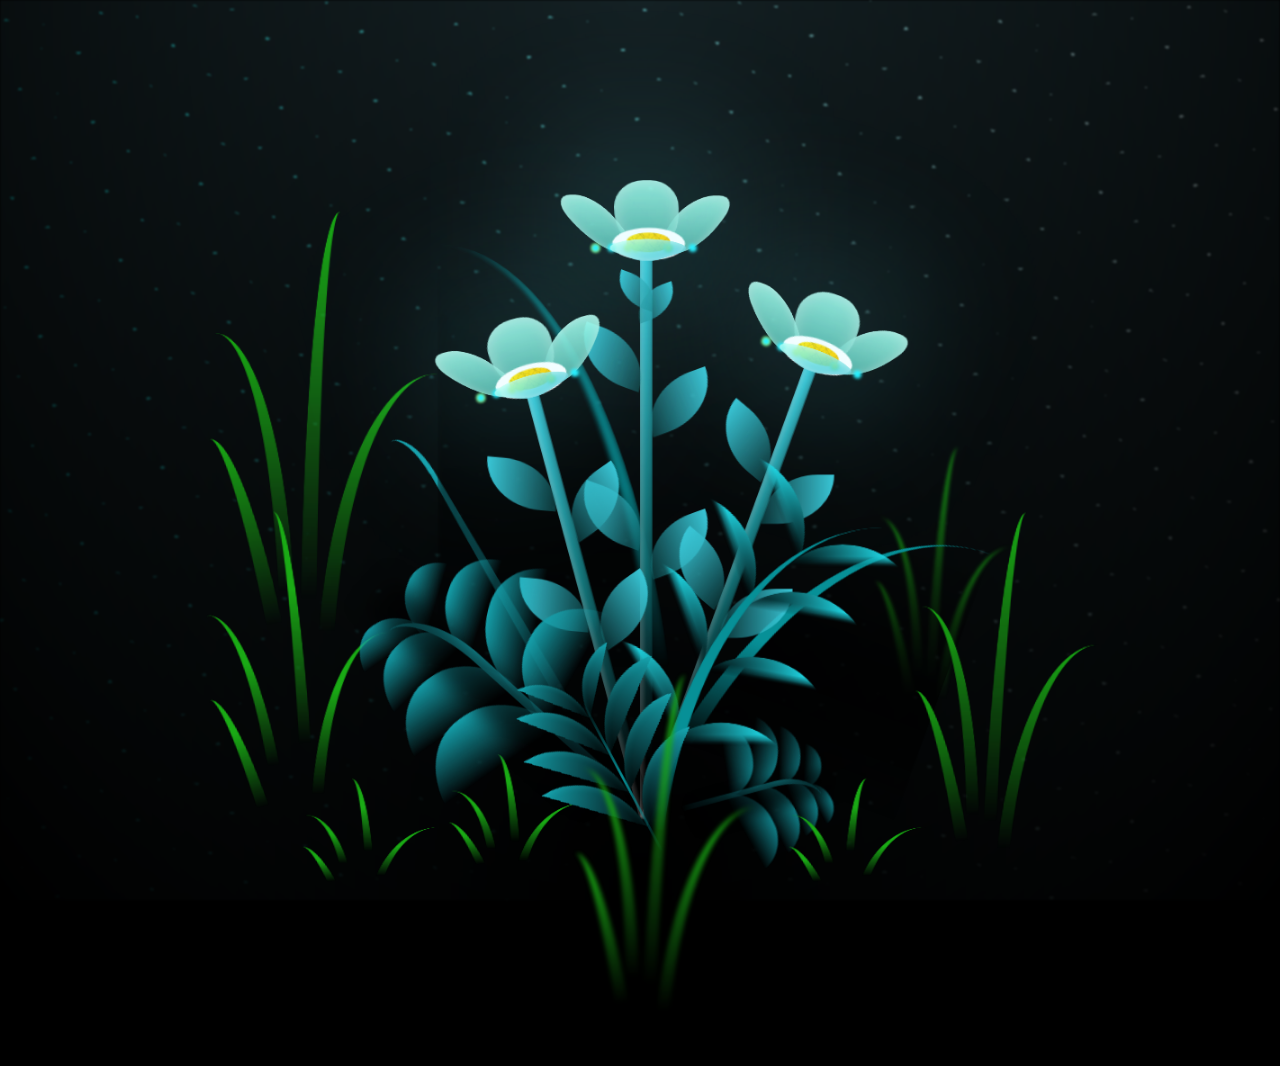
==== index.html @ dd403b55 "Flower" ====
<!DOCTYPE html>
<html lang="en" >
<head>
  <meta charset="UTF-8">
  <title>CodePen - CSS Blossoming Flowers at Magical Night </title>
  <link rel="stylesheet" href="./style.css">

</head>
<body>
<!-- partial:index.partial.html -->
<!--  
 
  CSS Blossoming Flowers at Magical Night.
  I've taken some inspiration by Yup Nguyen's Artwork: https://dribbble.com/shots/11096994-Virtual-Garden.
  Made with Pure CSS & ♥
-->

<body class="not-loaded">
  <div class="night"></div>
  <div class="flowers">
    <div class="flower flower--1">
      <div class="flower__leafs flower__leafs--1">
        <div class="flower__leaf flower__leaf--1"></div>
        <div class="flower__leaf flower__leaf--2"></div>
        <div class="flower__leaf flower__leaf--3"></div>
        <div class="flower__leaf flower__leaf--4"></div>
        <div class="flower__white-circle"></div>

        <div class="flower__light flower__light--1"></div>
        <div class="flower__light flower__light--2"></div>
        <div class="flower__light flower__light--3"></div>
        <div class="flower__light flower__light--4"></div>
        <div class="flower__light flower__light--5"></div>
        <div class="flower__light flower__light--6"></div>
        <div class="flower__light flower__light--7"></div>
        <div class="flower__light flower__light--8"></div>

      </div>
      <div class="flower__line">
        <div class="flower__line__leaf flower__line__leaf--1"></div>
        <div class="flower__line__leaf flower__line__leaf--2"></div>
        <div class="flower__line__leaf flower__line__leaf--3"></div>
        <div class="flower__line__leaf flower__line__leaf--4"></div>
        <div class="flower__line__leaf flower__line__leaf--5"></div>
        <div class="flower__line__leaf flower__line__leaf--6"></div>
      </div>
    </div>

    <div class="flower flower--2">
      <div class="flower__leafs flower__leafs--2">
        <div class="flower__leaf flower__leaf--1"></div>
        <div class="flower__leaf flower__leaf--2"></div>
        <div class="flower__leaf flower__leaf--3"></div>
        <div class="flower__leaf flower__leaf--4"></div>
        <div class="flower__white-circle"></div>

        <div class="flower__light flower__light--1"></div>
        <div class="flower__light flower__light--2"></div>
        <div class="flower__light flower__light--3"></div>
        <div class="flower__light flower__light--4"></div>
        <div class="flower__light flower__light--5"></div>
        <div class="flower__light flower__light--6"></div>
        <div class="flower__light flower__light--7"></div>
        <div class="flower__light flower__light--8"></div>

      </div>
      <div class="flower__line">
        <div class="flower__line__leaf flower__line__leaf--1"></div>
        <div class="flower__line__leaf flower__line__leaf--2"></div>
        <div class="flower__line__leaf flower__line__leaf--3"></div>
        <div class="flower__line__leaf flower__line__leaf--4"></div>
      </div>
    </div>

    <div class="flower flower--3">
      <div class="flower__leafs flower__leafs--3">
        <div class="flower__leaf flower__leaf--1"></div>
        <div class="flower__leaf flower__leaf--2"></div>
        <div class="flower__leaf flower__leaf--3"></div>
        <div class="flower__leaf flower__leaf--4"></div>
        <div class="flower__white-circle"></div>

        <div class="flower__light flower__light--1"></div>
        <div class="flower__light flower__light--2"></div>
        <div class="flower__light flower__light--3"></div>
        <div class="flower__light flower__light--4"></div>
        <div class="flower__light flower__light--5"></div>
        <div class="flower__light flower__light--6"></div>
        <div class="flower__light flower__light--7"></div>
        <div class="flower__light flower__light--8"></div>

      </div>
      <div class="flower__line">
        <div class="flower__line__leaf flower__line__leaf--1"></div>
        <div class="flower__line__leaf flower__line__leaf--2"></div>
        <div class="flower__line__leaf flower__line__leaf--3"></div>
        <div class="flower__line__leaf flower__line__leaf--4"></div>
      </div>
    </div>

    <div class="grow-ans" style="--d:1.2s">
      <div class="flower__g-long">
        <div class="flower__g-long__top"></div>
        <div class="flower__g-long__bottom"></div>
      </div>
    </div>

    <div class="growing-grass">
      <div class="flower__grass flower__grass--1">
        <div class="flower__grass--top"></div>
        <div class="flower__grass--bottom"></div>
        <div class="flower__grass__leaf flower__grass__leaf--1"></div>
        <div class="flower__grass__leaf flower__grass__leaf--2"></div>
        <div class="flower__grass__leaf flower__grass__leaf--3"></div>
        <div class="flower__grass__leaf flower__grass__leaf--4"></div>
        <div class="flower__grass__leaf flower__grass__leaf--5"></div>
        <div class="flower__grass__leaf flower__grass__leaf--6"></div>
        <div class="flower__grass__leaf flower__grass__leaf--7"></div>
        <div class="flower__grass__leaf flower__grass__leaf--8"></div>
        <div class="flower__grass__overlay"></div>
      </div>
    </div>

    <div class="growing-grass">
      <div class="flower__grass flower__grass--2">
        <div class="flower__grass--top"></div>
        <div class="flower__grass--bottom"></div>
        <div class="flower__grass__leaf flower__grass__leaf--1"></div>
        <div class="flower__grass__leaf flower__grass__leaf--2"></div>
        <div class="flower__grass__leaf flower__grass__leaf--3"></div>
        <div class="flower__grass__leaf flower__grass__leaf--4"></div>
        <div class="flower__grass__leaf flower__grass__leaf--5"></div>
        <div class="flower__grass__leaf flower__grass__leaf--6"></div>
        <div class="flower__grass__leaf flower__grass__leaf--7"></div>
        <div class="flower__grass__leaf flower__grass__leaf--8"></div>
        <div class="flower__grass__overlay"></div>
      </div>
    </div>

    <div class="grow-ans" style="--d:2.4s">
      <div class="flower__g-right flower__g-right--1">
        <div class="leaf"></div>
      </div>
    </div>

    <div class="grow-ans" style="--d:2.8s">
      <div class="flower__g-right flower__g-right--2">
        <div class="leaf"></div>
      </div>
    </div>

    <div class="grow-ans" style="--d:2.8s">
      <div class="flower__g-front">
        <div class="flower__g-front__leaf-wrapper flower__g-front__leaf-wrapper--1">
          <div class="flower__g-front__leaf"></div>
        </div>
        <div class="flower__g-front__leaf-wrapper flower__g-front__leaf-wrapper--2">
          <div class="flower__g-front__leaf"></div>
        </div>
        <div class="flower__g-front__leaf-wrapper flower__g-front__leaf-wrapper--3">
          <div class="flower__g-front__leaf"></div>
        </div>
        <div class="flower__g-front__leaf-wrapper flower__g-front__leaf-wrapper--4">
          <div class="flower__g-front__leaf"></div>
        </div>
        <div class="flower__g-front__leaf-wrapper flower__g-front__leaf-wrapper--5">
          <div class="flower__g-front__leaf"></div>
        </div>
        <div class="flower__g-front__leaf-wrapper flower__g-front__leaf-wrapper--6">
          <div class="flower__g-front__leaf"></div>
        </div>
        <div class="flower__g-front__leaf-wrapper flower__g-front__leaf-wrapper--7">
          <div class="flower__g-front__leaf"></div>
        </div>
        <div class="flower__g-front__leaf-wrapper flower__g-front__leaf-wrapper--8">
          <div class="flower__g-front__leaf"></div>
        </div>
        <div class="flower__g-front__line"></div>
      </div>
    </div>

    <div class="grow-ans" style="--d:3.2s">
      <div class="flower__g-fr">
        <div class="leaf"></div>
        <div class="flower__g-fr__leaf flower__g-fr__leaf--1"></div>
        <div class="flower__g-fr__leaf flower__g-fr__leaf--2"></div>
        <div class="flower__g-fr__leaf flower__g-fr__leaf--3"></div>
        <div class="flower__g-fr__leaf flower__g-fr__leaf--4"></div>
        <div class="flower__g-fr__leaf flower__g-fr__leaf--5"></div>
        <div class="flower__g-fr__leaf flower__g-fr__leaf--6"></div>
        <div class="flower__g-fr__leaf flower__g-fr__leaf--7"></div>
        <div class="flower__g-fr__leaf flower__g-fr__leaf--8"></div>
      </div>
    </div>

    <div class="long-g long-g--0">
      <div class="grow-ans" style="--d:3s">
        <div class="leaf leaf--0"></div>
      </div>
      <div class="grow-ans" style="--d:2.2s">
        <div class="leaf leaf--1"></div>
      </div>
      <div class="grow-ans" style="--d:3.4s">
        <div class="leaf leaf--2"></div>
      </div>
      <div class="grow-ans" style="--d:3.6s">
        <div class="leaf leaf--3"></div>
      </div>
    </div>

    <div class="long-g long-g--1">
      <div class="grow-ans" style="--d:3.6s">
        <div class="leaf leaf--0"></div>
      </div>
      <div class="grow-ans" style="--d:3.8s">
        <div class="leaf leaf--1"></div>
      </div>
      <div class="grow-ans" style="--d:4s">
        <div class="leaf leaf--2"></div>
      </div>
      <div class="grow-ans" style="--d:4.2s">
        <div class="leaf leaf--3"></div>
      </div>
    </div>

    <div class="long-g long-g--2">
      <div class="grow-ans" style="--d:4s">
        <div class="leaf leaf--0"></div>
      </div>
      <div class="grow-ans" style="--d:4.2s">
        <div class="leaf leaf--1"></div>
      </div>
      <div class="grow-ans" style="--d:4.4s">
        <div class="leaf leaf--2"></div>
      </div>
      <div class="grow-ans" style="--d:4.6s">
        <div class="leaf leaf--3"></div>
      </div>
    </div>

    <div class="long-g long-g--3">
      <div class="grow-ans" style="--d:4s">
        <div class="leaf leaf--0"></div>
      </div>
      <div class="grow-ans" style="--d:4.2s">
        <div class="leaf leaf--1"></div>
      </div>
      <div class="grow-ans" style="--d:3s">
        <div class="leaf leaf--2"></div>
      </div>
      <div class="grow-ans" style="--d:3.6s">
        <div class="leaf leaf--3"></div>
      </div>
    </div>

    <div class="long-g long-g--4">
      <div class="grow-ans" style="--d:4s">
        <div class="leaf leaf--0"></div>
      </div>
      <div class="grow-ans" style="--d:4.2s">
        <div class="leaf leaf--1"></div>
      </div>
      <div class="grow-ans" style="--d:3s">
        <div class="leaf leaf--2"></div>
      </div>
      <div class="grow-ans" style="--d:3.6s">
        <div class="leaf leaf--3"></div>
      </div>
    </div>

    <div class="long-g long-g--5">
      <div class="grow-ans" style="--d:4s">
        <div class="leaf leaf--0"></div>
      </div>
      <div class="grow-ans" style="--d:4.2s">
        <div class="leaf leaf--1"></div>
      </div>
      <div class="grow-ans" style="--d:3s">
        <div class="leaf leaf--2"></div>
      </div>
      <div class="grow-ans" style="--d:3.6s">
        <div class="leaf leaf--3"></div>
      </div>
    </div>

    <div class="long-g long-g--6">
      <div class="grow-ans" style="--d:4.2s">
        <div class="leaf leaf--0"></div>
      </div>
      <div class="grow-ans" style="--d:4.4s">
        <div class="leaf leaf--1"></div>
      </div>
      <div class="grow-ans" style="--d:4.6s">
        <div class="leaf leaf--2"></div>
      </div>
      <div class="grow-ans" style="--d:4.8s">
        <div class="leaf leaf--3"></div>
      </div>
    </div>

    <div class="long-g long-g--7">
      <div class="grow-ans" style="--d:3s">
        <div class="leaf leaf--0"></div>
      </div>
      <div class="grow-ans" style="--d:3.2s">
        <div class="leaf leaf--1"></div>
      </div>
      <div class="grow-ans" style="--d:3.5s">
        <div class="leaf leaf--2"></div>
      </div>
      <div class="grow-ans" style="--d:3.6s">
        <div class="leaf leaf--3"></div>
      </div>
    </div>
  </div>
</body>
<!-- partial -->
  <script  src="./script.js"></script>

</body>
</html>
---- style.css ----
*,
*::after,
*::before {
  padding: 0;
  margin: 0;
  box-sizing: border-box;
}

:root {
  --dark-color: #000;
}

body {
  display: flex;
  align-items: flex-end;
  justify-content: center;
  min-height: 100vh;
  background-color: var(--dark-color);
  overflow: hidden;
  perspective: 1000px;
}

.night {
  position: fixed;
  left: 50%;
  top: 0;
  transform: translateX(-50%);
  width: 100%;
  height: 100%;
  filter: blur(0.1vmin);
  background-image: radial-gradient(ellipse at top, transparent 0%, var(--dark-color)), radial-gradient(ellipse at bottom, var(--dark-color), rgba(145, 233, 255, 0.2)), repeating-linear-gradient(220deg, black 0px, black 19px, transparent 19px, transparent 22px), repeating-linear-gradient(189deg, black 0px, black 19px, transparent 19px, transparent 22px), repeating-linear-gradient(148deg, black 0px, black 19px, transparent 19px, transparent 22px), linear-gradient(90deg, #00fffa, #f0f0f0);
}

.flowers {
  position: relative;
  transform: scale(0.9);
}

.flower {
  position: absolute;
  bottom: 10vmin;
  transform-origin: bottom center;
  z-index: 10;
  --fl-speed: 0.8s;
}
.flower--1 {
  animation: moving-flower-1 4s linear infinite;
}
.flower--1 .flower__line {
  height: 70vmin;
  animation-delay: 0.3s;
}
.flower--1 .flower__line__leaf--1 {
  animation: blooming-leaf-right var(--fl-speed) 1.6s backwards;
}
.flower--1 .flower__line__leaf--2 {
  animation: blooming-leaf-right var(--fl-speed) 1.4s backwards;
}
.flower--1 .flower__line__leaf--3 {
  animation: blooming-leaf-left var(--fl-speed) 1.2s backwards;
}
.flower--1 .flower__line__leaf--4 {
  animation: blooming-leaf-left var(--fl-speed) 1s backwards;
}
.flower--1 .flower__line__leaf--5 {
  animation: blooming-leaf-right var(--fl-speed) 1.8s backwards;
}
.flower--1 .flower__line__leaf--6 {
  animation: blooming-leaf-left var(--fl-speed) 2s backwards;
}
.flower--2 {
  left: 50%;
  transform: rotate(20deg);
  animation: moving-flower-2 4s linear infinite;
}
.flower--2 .flower__line {
  height: 60vmin;
  animation-delay: 0.6s;
}
.flower--2 .flower__line__leaf--1 {
  animation: blooming-leaf-right var(--fl-speed) 1.9s backwards;
}
.flower--2 .flower__line__leaf--2 {
  animation: blooming-leaf-right var(--fl-speed) 1.7s backwards;
}
.flower--2 .flower__line__leaf--3 {
  animation: blooming-leaf-left var(--fl-speed) 1.5s backwards;
}
.flower--2 .flower__line__leaf--4 {
  animation: blooming-leaf-left var(--fl-speed) 1.3s backwards;
}
.flower--3 {
  left: 50%;
  transform: rotate(-15deg);
  animation: moving-flower-3 4s linear infinite;
}
.flower--3 .flower__line {
  animation-delay: 0.9s;
}
.flower--3 .flower__line__leaf--1 {
  animation: blooming-leaf-right var(--fl-speed) 2.5s backwards;
}
.flower--3 .flower__line__leaf--2 {
  animation: blooming-leaf-right var(--fl-speed) 2.3s backwards;
}
.flower--3 .flower__line__leaf--3 {
  animation: blooming-leaf-left var(--fl-speed) 2.1s backwards;
}
.flower--3 .flower__line__leaf--4 {
  animation: blooming-leaf-left var(--fl-speed) 1.9s backwards;
}
.flower__leafs {
  position: relative;
  animation: blooming-flower 2s backwards;
}
.flower__leafs--1 {
  animation-delay: 1.1s;
}
.flower__leafs--2 {
  animation-delay: 1.4s;
}
.flower__leafs--3 {
  animation-delay: 1.7s;
}
.flower__leafs::after {
  content: "";
  position: absolute;
  left: 0;
  top: 0;
  transform: translate(-50%, -100%);
  width: 8vmin;
  height: 8vmin;
  background-color: #6bf0ff;
  filter: blur(10vmin);
}
.flower__leaf {
  position: absolute;
  bottom: 0;
  left: 50%;
  width: 8vmin;
  height: 11vmin;
  border-radius: 51% 49% 47% 53%/44% 45% 55% 69%;
  background-color: #a7ffee;
  background-image: linear-gradient(to top, #54b8aa, #a7ffee);
  transform-origin: bottom center;
  opacity: 0.9;
  box-shadow: inset 0 0 2vmin rgba(255, 255, 255, 0.5);
}
.flower__leaf--1 {
  transform: translate(-10%, 1%) rotateY(40deg) rotateX(-50deg);
}
.flower__leaf--2 {
  transform: translate(-50%, -4%) rotateX(40deg);
}
.flower__leaf--3 {
  transform: translate(-90%, 0%) rotateY(45deg) rotateX(50deg);
}
.flower__leaf--4 {
  width: 8vmin;
  height: 8vmin;
  transform-origin: bottom left;
  border-radius: 4vmin 10vmin 4vmin 4vmin;
  transform: translate(0%, 18%) rotateX(70deg) rotate(-43deg);
  background-image: linear-gradient(to top, #39c6d6, #a7ffee);
  z-index: 1;
  opacity: 0.8;
}
.flower__white-circle {
  position: absolute;
  left: -3.5vmin;
  top: -3vmin;
  width: 9vmin;
  height: 4vmin;
  border-radius: 50%;
  background-color: #fff;
}
.flower__white-circle::after {
  content: "";
  position: absolute;
  left: 50%;
  top: 45%;
  transform: translate(-50%, -50%);
  width: 60%;
  height: 60%;
  border-radius: inherit;
  background-image: repeating-linear-gradient(135deg, rgba(0, 0, 0, 0.03) 0px, rgba(0, 0, 0, 0.03) 1px, transparent 1px, transparent 12px), repeating-linear-gradient(45deg, rgba(0, 0, 0, 0.03) 0px, rgba(0, 0, 0, 0.03) 1px, transparent 1px, transparent 12px), repeating-linear-gradient(67.5deg, rgba(0, 0, 0, 0.03) 0px, rgba(0, 0, 0, 0.03) 1px, transparent 1px, transparent 12px), repeating-linear-gradient(135deg, rgba(0, 0, 0, 0.03) 0px, rgba(0, 0, 0, 0.03) 1px, transparent 1px, transparent 12px), repeating-linear-gradient(45deg, rgba(0, 0, 0, 0.03) 0px, rgba(0, 0, 0, 0.03) 1px, transparent 1px, transparent 12px), repeating-linear-gradient(112.5deg, rgba(0, 0, 0, 0.03) 0px, rgba(0, 0, 0, 0.03) 1px, transparent 1px, transparent 12px), repeating-linear-gradient(112.5deg, rgba(0, 0, 0, 0.03) 0px, rgba(0, 0, 0, 0.03) 1px, transparent 1px, transparent 12px), repeating-linear-gradient(45deg, rgba(0, 0, 0, 0.03) 0px, rgba(0, 0, 0, 0.03) 1px, transparent 1px, transparent 12px), repeating-linear-gradient(22.5deg, rgba(0, 0, 0, 0.03) 0px, rgba(0, 0, 0, 0.03) 1px, transparent 1px, transparent 12px), repeating-linear-gradient(45deg, rgba(0, 0, 0, 0.03) 0px, rgba(0, 0, 0, 0.03) 1px, transparent 1px, transparent 12px), repeating-linear-gradient(22.5deg, rgba(0, 0, 0, 0.03) 0px, rgba(0, 0, 0, 0.03) 1px, transparent 1px, transparent 12px), repeating-linear-gradient(135deg, rgba(0, 0, 0, 0.03) 0px, rgba(0, 0, 0, 0.03) 1px, transparent 1px, transparent 12px), repeating-linear-gradient(157.5deg, rgba(0, 0, 0, 0.03) 0px, rgba(0, 0, 0, 0.03) 1px, transparent 1px, transparent 12px), repeating-linear-gradient(67.5deg, rgba(0, 0, 0, 0.03) 0px, rgba(0, 0, 0, 0.03) 1px, transparent 1px, transparent 12px), repeating-linear-gradient(67.5deg, rgba(0, 0, 0, 0.03) 0px, rgba(0, 0, 0, 0.03) 1px, transparent 1px, transparent 12px), linear-gradient(90deg, #ffeb12, #ffce00);
}
.flower__line {
  height: 55vmin;
  width: 1.5vmin;
  background-image: linear-gradient(to left, rgba(0, 0, 0, 0.2), transparent, rgba(255, 255, 255, 0.2)), linear-gradient(to top, transparent 10%, #14757a, #39c6d6);
  box-shadow: inset 0 0 2px rgba(0, 0, 0, 0.5);
  animation: grow-flower-tree 4s backwards;
}
.flower__line__leaf {
  --w: 7vmin;
  --h: calc(var(--w) + 2vmin);
  position: absolute;
  top: 20%;
  left: 90%;
  width: var(--w);
  height: var(--h);
  border-top-right-radius: var(--h);
  border-bottom-left-radius: var(--h);
  background-image: linear-gradient(to top, rgba(20, 117, 122, 0.4), #39c6d6);
}
.flower__line__leaf--1 {
  transform: rotate(70deg) rotateY(30deg);
}
.flower__line__leaf--2 {
  top: 45%;
  transform: rotate(70deg) rotateY(30deg);
}
.flower__line__leaf--3, .flower__line__leaf--4, .flower__line__leaf--6 {
  border-top-right-radius: 0;
  border-bottom-left-radius: 0;
  border-top-left-radius: var(--h);
  border-bottom-right-radius: var(--h);
  left: -460%;
  top: 12%;
  transform: rotate(-70deg) rotateY(30deg);
}
.flower__line__leaf--4 {
  top: 40%;
}
.flower__line__leaf--5 {
  top: 0;
  transform-origin: left;
  transform: rotate(70deg) rotateY(30deg) scale(0.6);
}
.flower__line__leaf--6 {
  top: -2%;
  left: -450%;
  transform-origin: right;
  transform: rotate(-70deg) rotateY(30deg) scale(0.6);
}
.flower__light {
  position: absolute;
  bottom: 0vmin;
  width: 1vmin;
  height: 1vmin;
  background-color: #fffb00;
  border-radius: 50%;
  filter: blur(0.2vmin);
  animation: light-ans 4s linear infinite backwards;
}
.flower__light:nth-child(odd) {
  background-color: #23f0ff;
}
.flower__light--1 {
  left: -2vmin;
  animation-delay: 1s;
}
.flower__light--2 {
  left: 3vmin;
  animation-delay: 0.5s;
}
.flower__light--3 {
  left: -6vmin;
  animation-delay: 0.3s;
}
.flower__light--4 {
  left: 6vmin;
  animation-delay: 0.9s;
}
.flower__light--5 {
  left: -1vmin;
  animation-delay: 1.5s;
}
.flower__light--6 {
  left: -4vmin;
  animation-delay: 3s;
}
.flower__light--7 {
  left: 3vmin;
  animation-delay: 2s;
}
.flower__light--8 {
  left: -6vmin;
  animation-delay: 3.5s;
}
.flower__grass {
  --c: #159faa;
  --line-w: 1.5vmin;
  position: absolute;
  bottom: 12vmin;
  left: -7vmin;
  display: flex;
  flex-direction: column;
  align-items: flex-end;
  z-index: 20;
  transform-origin: bottom center;
  transform: rotate(-48deg) rotateY(40deg);
}
.flower__grass--1 {
  animation: moving-grass 2s linear infinite;
}
.flower__grass--2 {
  left: 2vmin;
  bottom: 10vmin;
  transform: scale(0.5) rotate(75deg) rotateX(10deg) rotateY(-200deg);
  opacity: 0.8;
  z-index: 0;
  animation: moving-grass--2 1.5s linear infinite;
}
.flower__grass--top {
  width: 7vmin;
  height: 10vmin;
  border-top-right-radius: 100%;
  border-right: var(--line-w) solid var(--c);
  transform-origin: bottom center;
  transform: rotate(-2deg);
}
.flower__grass--bottom {
  margin-top: -2px;
  width: var(--line-w);
  height: 25vmin;
  background-image: linear-gradient(to top, transparent, var(--c));
}
.flower__grass__leaf {
  --size: 10vmin;
  position: absolute;
  width: calc(var(--size) * 2.1);
  height: var(--size);
  border-top-left-radius: var(--size);
  border-top-right-radius: var(--size);
  background-image: linear-gradient(to top, transparent, transparent 30%, var(--c));
  z-index: 100;
}
.flower__grass__leaf--1 {
  top: -6%;
  left: 30%;
  --size: 6vmin;
  transform: rotate(-20deg);
  animation: growing-grass-ans--1 2s 2.6s backwards;
}
@keyframes growing-grass-ans--1 {
  0% {
    transform-origin: bottom left;
    transform: rotate(-20deg) scale(0);
  }
}
.flower__grass__leaf--2 {
  top: -5%;
  left: -110%;
  --size: 6vmin;
  transform: rotate(10deg);
  animation: growing-grass-ans--2 2s 2.4s linear backwards;
}
@keyframes growing-grass-ans--2 {
  0% {
    transform-origin: bottom right;
    transform: rotate(10deg) scale(0);
  }
}
.flower__grass__leaf--3 {
  top: 5%;
  left: 60%;
  --size: 8vmin;
  transform: rotate(-18deg) rotateX(-20deg);
  animation: growing-grass-ans--3 2s 2.2s linear backwards;
}
@keyframes growing-grass-ans--3 {
  0% {
    transform-origin: bottom left;
    transform: rotate(-18deg) rotateX(-20deg) scale(0);
  }
}
.flower__grass__leaf--4 {
  top: 6%;
  left: -135%;
  --size: 8vmin;
  transform: rotate(2deg);
  animation: growing-grass-ans--4 2s 2s linear backwards;
}
@keyframes growing-grass-ans--4 {
  0% {
    transform-origin: bottom right;
    transform: rotate(2deg) scale(0);
  }
}
.flower__grass__leaf--5 {
  top: 20%;
  left: 60%;
  --size: 10vmin;
  transform: rotate(-24deg) rotateX(-20deg);
  animation: growing-grass-ans--5 2s 1.8s linear backwards;
}
@keyframes growing-grass-ans--5 {
  0% {
    transform-origin: bottom left;
    transform: rotate(-24deg) rotateX(-20deg) scale(0);
  }
}
.flower__grass__leaf--6 {
  top: 22%;
  left: -180%;
  --size: 10vmin;
  transform: rotate(10deg);
  animation: growing-grass-ans--6 2s 1.6s linear backwards;
}
@keyframes growing-grass-ans--6 {
  0% {
    transform-origin: bottom right;
    transform: rotate(10deg) scale(0);
  }
}
.flower__grass__leaf--7 {
  top: 39%;
  left: 70%;
  --size: 10vmin;
  transform: rotate(-10deg);
  animation: growing-grass-ans--7 2s 1.4s linear backwards;
}
@keyframes growing-grass-ans--7 {
  0% {
    transform-origin: bottom left;
    transform: rotate(-10deg) scale(0);
  }
}
.flower__grass__leaf--8 {
  top: 40%;
  left: -215%;
  --size: 11vmin;
  transform: rotate(10deg);
  animation: growing-grass-ans--8 2s 1.2s linear backwards;
}
@keyframes growing-grass-ans--8 {
  0% {
    transform-origin: bottom right;
    transform: rotate(10deg) scale(0);
  }
}
.flower__grass__overlay {
  position: absolute;
  top: -10%;
  right: 0%;
  width: 100%;
  height: 100%;
  background-color: rgba(0, 0, 0, 0.6);
  filter: blur(1.5vmin);
  z-index: 100;
}
.flower__g-long {
  --w: 2vmin;
  --h: 6vmin;
  --c: #159faa;
  position: absolute;
  bottom: 10vmin;
  left: -3vmin;
  transform-origin: bottom center;
  transform: rotate(-30deg) rotateY(-20deg);
  display: flex;
  flex-direction: column;
  align-items: flex-end;
  animation: flower-g-long-ans 3s linear infinite;
}
@keyframes flower-g-long-ans {
  0%, 100% {
    transform: rotate(-30deg) rotateY(-20deg);
  }
  50% {
    transform: rotate(-32deg) rotateY(-20deg);
  }
}
.flower__g-long__top {
  top: calc(var(--h) * -1);
  width: calc(var(--w) + 1vmin);
  height: var(--h);
  border-top-right-radius: 100%;
  border-right: 0.7vmin solid var(--c);
  transform: translate(-0.7vmin, 1vmin);
}
.flower__g-long__bottom {
  width: var(--w);
  height: 50vmin;
  transform-origin: bottom center;
  background-image: linear-gradient(to top, transparent 30%, var(--c));
  box-shadow: inset 0 0 2px rgba(0, 0, 0, 0.5);
  clip-path: polygon(35% 0, 65% 1%, 100% 100%, 0% 100%);
}
.flower__g-right {
  position: absolute;
  bottom: 6vmin;
  left: -2vmin;
  transform-origin: bottom left;
  transform: rotate(20deg);
}
.flower__g-right .leaf {
  width: 30vmin;
  height: 50vmin;
  border-top-left-radius: 100%;
  border-left: 2vmin solid #079097;
  background-image: linear-gradient(to bottom, transparent, var(--dark-color) 60%);
  -webkit-mask-image: linear-gradient(to top, transparent 30%, #079097 60%);
}
.flower__g-right--1 {
  animation: flower-g-right-ans 2.5s linear infinite;
}
.flower__g-right--2 {
  left: 5vmin;
  transform: rotateY(-180deg);
  animation: flower-g-right-ans--2 3s linear infinite;
}
.flower__g-right--2 .leaf {
  height: 75vmin;
  filter: blur(0.3vmin);
  opacity: 0.8;
}
@keyframes flower-g-right-ans {
  0%, 100% {
    transform: rotate(20deg);
  }
  50% {
    transform: rotate(24deg) rotateX(-20deg);
  }
}
@keyframes flower-g-right-ans--2 {
  0%, 100% {
    transform: rotateY(-180deg) rotate(0deg) rotateX(-20deg);
  }
  50% {
    transform: rotateY(-180deg) rotate(6deg) rotateX(-20deg);
  }
}
.flower__g-front {
  position: absolute;
  bottom: 6vmin;
  left: 2.5vmin;
  z-index: 100;
  transform-origin: bottom center;
  transform: rotate(-28deg) rotateY(30deg) scale(1.04);
  animation: flower__g-front-ans 2s linear infinite;
}
@keyframes flower__g-front-ans {
  0%, 100% {
    transform: rotate(-28deg) rotateY(30deg) scale(1.04);
  }
  50% {
    transform: rotate(-35deg) rotateY(40deg) scale(1.04);
  }
}
.flower__g-front__line {
  width: 0.3vmin;
  height: 20vmin;
  background-image: linear-gradient(to top, transparent, #079097, transparent 100%);
  position: relative;
}
.flower__g-front__leaf-wrapper {
  position: absolute;
  top: 0;
  left: 0;
  transform-origin: bottom left;
  transform: rotate(10deg);
}
.flower__g-front__leaf-wrapper:nth-child(even) {
  left: 0vmin;
  transform: rotateY(-180deg) rotate(5deg);
  animation: flower__g-front__leaf-left-ans 1s ease-in backwards;
}
.flower__g-front__leaf-wrapper:nth-child(odd) {
  animation: flower__g-front__leaf-ans 1s ease-in backwards;
}
.flower__g-front__leaf-wrapper--1 {
  top: -8vmin;
  transform: scale(0.7);
  animation: flower__g-front__leaf-ans 1s 5.5s ease-in backwards !important;
}
.flower__g-front__leaf-wrapper--2 {
  top: -8vmin;
  transform: rotateY(-180deg) scale(0.7) !important;
  animation: flower__g-front__leaf-left-ans-2 1s 4.6s ease-in backwards !important;
}
.flower__g-front__leaf-wrapper--3 {
  top: -3vmin;
  animation: flower__g-front__leaf-ans 1s 4.6s ease-in backwards;
}
.flower__g-front__leaf-wrapper--4 {
  top: -3vmin;
  transform: rotateY(-180deg) scale(0.9) !important;
  animation: flower__g-front__leaf-left-ans-2 1s 4.6s ease-in backwards !important;
}
@keyframes flower__g-front__leaf-left-ans-2 {
  0% {
    transform: rotateY(-180deg) scale(0);
  }
}
.flower__g-front__leaf-wrapper--5, .flower__g-front__leaf-wrapper--6 {
  top: 2vmin;
}
.flower__g-front__leaf-wrapper--7, .flower__g-front__leaf-wrapper--8 {
  top: 6.5vmin;
}
.flower__g-front__leaf-wrapper--2 {
  animation-delay: 5.2s !important;
}
.flower__g-front__leaf-wrapper--3 {
  animation-delay: 4.9s !important;
}
.flower__g-front__leaf-wrapper--5 {
  animation-delay: 4.3s !important;
}
.flower__g-front__leaf-wrapper--6 {
  animation-delay: 4.1s !important;
}
.flower__g-front__leaf-wrapper--7 {
  animation-delay: 3.8s !important;
}
.flower__g-front__leaf-wrapper--8 {
  animation-delay: 3.5s !important;
}
@keyframes flower__g-front__leaf-ans {
  0% {
    transform: rotate(10deg) scale(0);
  }
}
@keyframes flower__g-front__leaf-left-ans {
  0% {
    transform: rotateY(-180deg) rotate(5deg) scale(0);
  }
}
.flower__g-front__leaf {
  width: 10vmin;
  height: 10vmin;
  border-radius: 100% 0% 0% 100%/100% 100% 0% 0%;
  box-shadow: inset 0 2px 1vmin rgba(44, 238, 252, 0.2);
  background-image: linear-gradient(to bottom left, transparent, var(--dark-color)), linear-gradient(to bottom right, #159faa 50%, transparent 50%, transparent);
  -webkit-mask-image: linear-gradient(to bottom right, #159faa 50%, transparent 50%, transparent);
  mask-image: linear-gradient(to bottom right, #159faa 50%, transparent 50%, transparent);
}
.flower__g-fr {
  position: absolute;
  bottom: -4vmin;
  left: vmin;
  transform-origin: bottom left;
  z-index: 10;
  animation: flower__g-fr-ans 2s linear infinite;
}
@keyframes flower__g-fr-ans {
  0%, 100% {
    transform: rotate(2deg);
  }
  50% {
    transform: rotate(4deg);
  }
}
.flower__g-fr .leaf {
  width: 30vmin;
  height: 50vmin;
  border-top-left-radius: 100%;
  border-left: 2vmin solid #079097;
  -webkit-mask-image: linear-gradient(to top, transparent 25%, #079097 50%);
  position: relative;
  z-index: 1;
}
.flower__g-fr__leaf {
  position: absolute;
  top: 0;
  left: 0;
  width: 10vmin;
  height: 10vmin;
  border-radius: 100% 0% 0% 100%/100% 100% 0% 0%;
  box-shadow: inset 0 2px 1vmin rgba(44, 238, 252, 0.2);
  background-image: linear-gradient(to bottom left, transparent, var(--dark-color) 98%), linear-gradient(to bottom right, #23f0ff 45%, transparent 50%, transparent);
  -webkit-mask-image: linear-gradient(135deg, #159faa 40%, transparent 50%, transparent);
}
.flower__g-fr__leaf--1 {
  left: 20vmin;
  transform: rotate(45deg);
  animation: flower__g-fr-leaft-ans-1 0.5s 5.2s linear backwards;
}
@keyframes flower__g-fr-leaft-ans-1 {
  0% {
    transform-origin: left;
    transform: rotate(45deg) scale(0);
  }
}
.flower__g-fr__leaf--2 {
  left: 12vmin;
  top: -7vmin;
  transform: rotate(25deg) rotateY(-180deg);
  animation: flower__g-fr-leaft-ans-6 0.5s 5s linear backwards;
}
.flower__g-fr__leaf--3 {
  left: 15vmin;
  top: 6vmin;
  transform: rotate(55deg);
  animation: flower__g-fr-leaft-ans-5 0.5s 4.8s linear backwards;
}
.flower__g-fr__leaf--4 {
  left: 6vmin;
  top: -2vmin;
  transform: rotate(25deg) rotateY(-180deg);
  animation: flower__g-fr-leaft-ans-6 0.5s 4.6s linear backwards;
}
.flower__g-fr__leaf--5 {
  left: 10vmin;
  top: 14vmin;
  transform: rotate(55deg);
  animation: flower__g-fr-leaft-ans-5 0.5s 4.4s linear backwards;
}
@keyframes flower__g-fr-leaft-ans-5 {
  0% {
    transform-origin: left;
    transform: rotate(55deg) scale(0);
  }
}
.flower__g-fr__leaf--6 {
  left: 0vmin;
  top: 6vmin;
  transform: rotate(25deg) rotateY(-180deg);
  animation: flower__g-fr-leaft-ans-6 0.5s 4.2s linear backwards;
}
@keyframes flower__g-fr-leaft-ans-6 {
  0% {
    transform-origin: right;
    transform: rotate(25deg) rotateY(-180deg) scale(0);
  }
}
.flower__g-fr__leaf--7 {
  left: 5vmin;
  top: 22vmin;
  transform: rotate(45deg);
  animation: flower__g-fr-leaft-ans-7 0.5s 4s linear backwards;
}
@keyframes flower__g-fr-leaft-ans-7 {
  0% {
    transform-origin: left;
    transform: rotate(45deg) scale(0);
  }
}
.flower__g-fr__leaf--8 {
  left: -4vmin;
  top: 15vmin;
  transform: rotate(15deg) rotateY(-180deg);
  animation: flower__g-fr-leaft-ans-8 0.5s 3.8s linear backwards;
}
@keyframes flower__g-fr-leaft-ans-8 {
  0% {
    transform-origin: right;
    transform: rotate(15deg) rotateY(-180deg) scale(0);
  }
}

.long-g {
  position: absolute;
  bottom: 25vmin;
  left: -42vmin;
  transform-origin: bottom left;
}
.long-g--1 {
  bottom: 0vmin;
  transform: scale(0.8) rotate(-5deg);
}
.long-g--1 .leaf {
  -webkit-mask-image: linear-gradient(to top, transparent 40%, #079097 80%) !important;
}
.long-g--1 .leaf--1 {
  --w: 5vmin;
  --h: 60vmin;
  left: -2vmin;
  transform: rotate(3deg) rotateY(-180deg);
}
.long-g--2, .long-g--3 {
  bottom: -3vmin;
  left: -35vmin;
  transform-origin: center;
  transform: scale(0.6) rotateX(60deg);
}
.long-g--2 .leaf, .long-g--3 .leaf {
  -webkit-mask-image: linear-gradient(to top, transparent 50%, #079097 80%) !important;
}
.long-g--2 .leaf--1, .long-g--3 .leaf--1 {
  left: -1vmin;
  transform: rotateY(-180deg);
}
.long-g--3 {
  left: -17vmin;
  bottom: 0vmin;
}
.long-g--3 .leaf {
  -webkit-mask-image: linear-gradient(to top, transparent 40%, #079097 80%) !important;
}
.long-g--4 {
  left: 25vmin;
  bottom: -3vmin;
  transform-origin: center;
  transform: scale(0.6) rotateX(60deg);
}
.long-g--4 .leaf {
  -webkit-mask-image: linear-gradient(to top, transparent 50%, #079097 80%) !important;
}
.long-g--5 {
  left: 42vmin;
  bottom: 0vmin;
  transform: scale(0.8) rotate(2deg);
}
.long-g--6 {
  left: 0vmin;
  bottom: -20vmin;
  z-index: 100;
  filter: blur(0.3vmin);
  transform: scale(0.8) rotate(2deg);
}
.long-g--7 {
  left: 35vmin;
  bottom: 20vmin;
  z-index: -1;
  filter: blur(0.3vmin);
  transform: scale(0.6) rotate(2deg);
  opacity: 0.7;
}
.long-g .leaf {
  --w: 15vmin;
  --h: 40vmin;
  --c: #1aaa15;
  position: absolute;
  bottom: 0;
  width: var(--w);
  height: var(--h);
  border-top-left-radius: 100%;
  border-left: 2vmin solid var(--c);
  -webkit-mask-image: linear-gradient(to top, transparent 20%, var(--dark-color));
  transform-origin: bottom center;
}
.long-g .leaf--0 {
  left: 2vmin;
  animation: leaf-ans-1 4s linear infinite;
}
.long-g .leaf--1 {
  --w: 5vmin;
  --h: 60vmin;
  animation: leaf-ans-1 4s linear infinite;
}
.long-g .leaf--2 {
  --w: 10vmin;
  --h: 40vmin;
  left: -0.5vmin;
  bottom: 5vmin;
  transform-origin: bottom left;
  transform: rotateY(-180deg);
  animation: leaf-ans-2 3s linear infinite;
}
.long-g .leaf--3 {
  --w: 5vmin;
  --h: 30vmin;
  left: -1vmin;
  bottom: 3.2vmin;
  transform-origin: bottom left;
  transform: rotate(-10deg) rotateY(-180deg);
  animation: leaf-ans-3 3s linear infinite;
}

@keyframes leaf-ans-1 {
  0%, 100% {
    transform: rotate(-5deg) scale(1);
  }
  50% {
    transform: rotate(5deg) scale(1.1);
  }
}
@keyframes leaf-ans-2 {
  0%, 100% {
    transform: rotateY(-180deg) rotate(5deg);
  }
  50% {
    transform: rotateY(-180deg) rotate(0deg) scale(1.1);
  }
}
@keyframes leaf-ans-3 {
  0%, 100% {
    transform: rotate(-10deg) rotateY(-180deg);
  }
  50% {
    transform: rotate(-20deg) rotateY(-180deg);
  }
}
.grow-ans {
  animation: grow-ans 2s var(--d) backwards;
}

@keyframes grow-ans {
  0% {
    transform: scale(0);
    opacity: 0;
  }
}
@keyframes light-ans {
  0% {
    opacity: 0;
    transform: translateY(0vmin);
  }
  25% {
    opacity: 1;
    transform: translateY(-5vmin) translateX(-2vmin);
  }
  50% {
    opacity: 1;
    transform: translateY(-15vmin) translateX(2vmin);
    filter: blur(0.2vmin);
  }
  75% {
    transform: translateY(-20vmin) translateX(-2vmin);
    filter: blur(0.2vmin);
  }
  100% {
    transform: translateY(-30vmin);
    opacity: 0;
    filter: blur(1vmin);
  }
}
@keyframes moving-flower-1 {
  0%, 100% {
    transform: rotate(2deg);
  }
  50% {
    transform: rotate(-2deg);
  }
}
@keyframes moving-flower-2 {
  0%, 100% {
    transform: rotate(18deg);
  }
  50% {
    transform: rotate(14deg);
  }
}
@keyframes moving-flower-3 {
  0%, 100% {
    transform: rotate(-18deg);
  }
  50% {
    transform: rotate(-20deg) rotateY(-10deg);
  }
}
@keyframes blooming-leaf-right {
  0% {
    transform-origin: left;
    transform: rotate(70deg) rotateY(30deg) scale(0);
  }
}
@keyframes blooming-leaf-left {
  0% {
    transform-origin: right;
    transform: rotate(-70deg) rotateY(30deg) scale(0);
  }
}
@keyframes grow-flower-tree {
  0% {
    height: 0;
    border-radius: 1vmin;
  }
}
@keyframes blooming-flower {
  0% {
    transform: scale(0);
  }
}
@keyframes moving-grass {
  0%, 100% {
    transform: rotate(-48deg) rotateY(40deg);
  }
  50% {
    transform: rotate(-50deg) rotateY(40deg);
  }
}
@keyframes moving-grass--2 {
  0%, 100% {
    transform: scale(0.5) rotate(75deg) rotateX(10deg) rotateY(-200deg);
  }
  50% {
    transform: scale(0.5) rotate(79deg) rotateX(10deg) rotateY(-200deg);
  }
}
.growing-grass {
  animation: growing-grass-ans 1s 2s backwards;
}

@keyframes growing-grass-ans {
  0% {
    transform: scale(0);
  }
}
.not-loaded * {
  animation-play-state: paused !important;
}
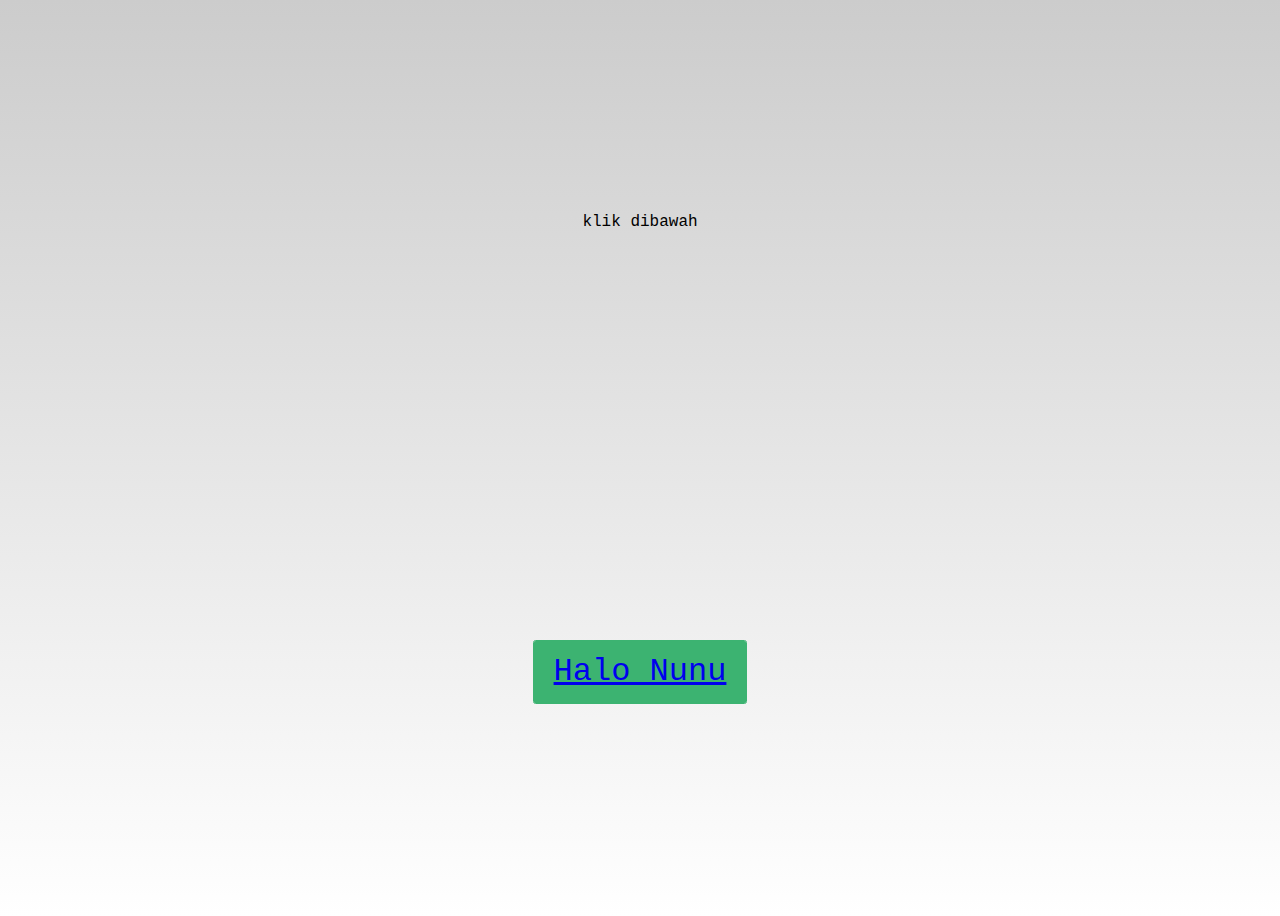
==== commit 0c63d4be: "re" ====
--- a/index.html
+++ b/index.html
@@ -2,320 +2,16 @@
 <html lang="en" >
 <head>
   <meta charset="UTF-8">
-  <title>CodePen - CSS Blossoming Flowers at Magical Night </title>
-  <link rel="stylesheet" href="./style.css">
+  <title>CodePen - Start button</title>
+  <link rel="stylesheet" href="./stylebutton.css">
 
 </head>
 <body>
 <!-- partial:index.partial.html -->
-<!--  
- 
-  CSS Blossoming Flowers at Magical Night.
-  I've taken some inspiration by Yup Nguyen's Artwork: https://dribbble.com/shots/11096994-Virtual-Garden.
-  Made with Pure CSS & ♥
--->
-
-<body class="not-loaded">
-  <div class="night"></div>
-  <div class="flowers">
-    <div class="flower flower--1">
-      <div class="flower__leafs flower__leafs--1">
-        <div class="flower__leaf flower__leaf--1"></div>
-        <div class="flower__leaf flower__leaf--2"></div>
-        <div class="flower__leaf flower__leaf--3"></div>
-        <div class="flower__leaf flower__leaf--4"></div>
-        <div class="flower__white-circle"></div>
-
-        <div class="flower__light flower__light--1"></div>
-        <div class="flower__light flower__light--2"></div>
-        <div class="flower__light flower__light--3"></div>
-        <div class="flower__light flower__light--4"></div>
-        <div class="flower__light flower__light--5"></div>
-        <div class="flower__light flower__light--6"></div>
-        <div class="flower__light flower__light--7"></div>
-        <div class="flower__light flower__light--8"></div>
-
-      </div>
-      <div class="flower__line">
-        <div class="flower__line__leaf flower__line__leaf--1"></div>
-        <div class="flower__line__leaf flower__line__leaf--2"></div>
-        <div class="flower__line__leaf flower__line__leaf--3"></div>
-        <div class="flower__line__leaf flower__line__leaf--4"></div>
-        <div class="flower__line__leaf flower__line__leaf--5"></div>
-        <div class="flower__line__leaf flower__line__leaf--6"></div>
-      </div>
-    </div>
-
-    <div class="flower flower--2">
-      <div class="flower__leafs flower__leafs--2">
-        <div class="flower__leaf flower__leaf--1"></div>
-        <div class="flower__leaf flower__leaf--2"></div>
-        <div class="flower__leaf flower__leaf--3"></div>
-        <div class="flower__leaf flower__leaf--4"></div>
-        <div class="flower__white-circle"></div>
-
-        <div class="flower__light flower__light--1"></div>
-        <div class="flower__light flower__light--2"></div>
-        <div class="flower__light flower__light--3"></div>
-        <div class="flower__light flower__light--4"></div>
-        <div class="flower__light flower__light--5"></div>
-        <div class="flower__light flower__light--6"></div>
-        <div class="flower__light flower__light--7"></div>
-        <div class="flower__light flower__light--8"></div>
-
-      </div>
-      <div class="flower__line">
-        <div class="flower__line__leaf flower__line__leaf--1"></div>
-        <div class="flower__line__leaf flower__line__leaf--2"></div>
-        <div class="flower__line__leaf flower__line__leaf--3"></div>
-        <div class="flower__line__leaf flower__line__leaf--4"></div>
-      </div>
-    </div>
-
-    <div class="flower flower--3">
-      <div class="flower__leafs flower__leafs--3">
-        <div class="flower__leaf flower__leaf--1"></div>
-        <div class="flower__leaf flower__leaf--2"></div>
-        <div class="flower__leaf flower__leaf--3"></div>
-        <div class="flower__leaf flower__leaf--4"></div>
-        <div class="flower__white-circle"></div>
-
-        <div class="flower__light flower__light--1"></div>
-        <div class="flower__light flower__light--2"></div>
-        <div class="flower__light flower__light--3"></div>
-        <div class="flower__light flower__light--4"></div>
-        <div class="flower__light flower__light--5"></div>
-        <div class="flower__light flower__light--6"></div>
-        <div class="flower__light flower__light--7"></div>
-        <div class="flower__light flower__light--8"></div>
-
-      </div>
-      <div class="flower__line">
-        <div class="flower__line__leaf flower__line__leaf--1"></div>
-        <div class="flower__line__leaf flower__line__leaf--2"></div>
-        <div class="flower__line__leaf flower__line__leaf--3"></div>
-        <div class="flower__line__leaf flower__line__leaf--4"></div>
-      </div>
-    </div>
-
-    <div class="grow-ans" style="--d:1.2s">
-      <div class="flower__g-long">
-        <div class="flower__g-long__top"></div>
-        <div class="flower__g-long__bottom"></div>
-      </div>
-    </div>
-
-    <div class="growing-grass">
-      <div class="flower__grass flower__grass--1">
-        <div class="flower__grass--top"></div>
-        <div class="flower__grass--bottom"></div>
-        <div class="flower__grass__leaf flower__grass__leaf--1"></div>
-        <div class="flower__grass__leaf flower__grass__leaf--2"></div>
-        <div class="flower__grass__leaf flower__grass__leaf--3"></div>
-        <div class="flower__grass__leaf flower__grass__leaf--4"></div>
-        <div class="flower__grass__leaf flower__grass__leaf--5"></div>
-        <div class="flower__grass__leaf flower__grass__leaf--6"></div>
-        <div class="flower__grass__leaf flower__grass__leaf--7"></div>
-        <div class="flower__grass__leaf flower__grass__leaf--8"></div>
-        <div class="flower__grass__overlay"></div>
-      </div>
-    </div>
-
-    <div class="growing-grass">
-      <div class="flower__grass flower__grass--2">
-        <div class="flower__grass--top"></div>
-        <div class="flower__grass--bottom"></div>
-        <div class="flower__grass__leaf flower__grass__leaf--1"></div>
-        <div class="flower__grass__leaf flower__grass__leaf--2"></div>
-        <div class="flower__grass__leaf flower__grass__leaf--3"></div>
-        <div class="flower__grass__leaf flower__grass__leaf--4"></div>
-        <div class="flower__grass__leaf flower__grass__leaf--5"></div>
-        <div class="flower__grass__leaf flower__grass__leaf--6"></div>
-        <div class="flower__grass__leaf flower__grass__leaf--7"></div>
-        <div class="flower__grass__leaf flower__grass__leaf--8"></div>
-        <div class="flower__grass__overlay"></div>
-      </div>
-    </div>
-
-    <div class="grow-ans" style="--d:2.4s">
-      <div class="flower__g-right flower__g-right--1">
-        <div class="leaf"></div>
-      </div>
-    </div>
-
-    <div class="grow-ans" style="--d:2.8s">
-      <div class="flower__g-right flower__g-right--2">
-        <div class="leaf"></div>
-      </div>
-    </div>
-
-    <div class="grow-ans" style="--d:2.8s">
-      <div class="flower__g-front">
-        <div class="flower__g-front__leaf-wrapper flower__g-front__leaf-wrapper--1">
-          <div class="flower__g-front__leaf"></div>
-        </div>
-        <div class="flower__g-front__leaf-wrapper flower__g-front__leaf-wrapper--2">
-          <div class="flower__g-front__leaf"></div>
-        </div>
-        <div class="flower__g-front__leaf-wrapper flower__g-front__leaf-wrapper--3">
-          <div class="flower__g-front__leaf"></div>
-        </div>
-        <div class="flower__g-front__leaf-wrapper flower__g-front__leaf-wrapper--4">
-          <div class="flower__g-front__leaf"></div>
-        </div>
-        <div class="flower__g-front__leaf-wrapper flower__g-front__leaf-wrapper--5">
-          <div class="flower__g-front__leaf"></div>
-        </div>
-        <div class="flower__g-front__leaf-wrapper flower__g-front__leaf-wrapper--6">
-          <div class="flower__g-front__leaf"></div>
-        </div>
-        <div class="flower__g-front__leaf-wrapper flower__g-front__leaf-wrapper--7">
-          <div class="flower__g-front__leaf"></div>
-        </div>
-        <div class="flower__g-front__leaf-wrapper flower__g-front__leaf-wrapper--8">
-          <div class="flower__g-front__leaf"></div>
-        </div>
-        <div class="flower__g-front__line"></div>
-      </div>
-    </div>
-
-    <div class="grow-ans" style="--d:3.2s">
-      <div class="flower__g-fr">
-        <div class="leaf"></div>
-        <div class="flower__g-fr__leaf flower__g-fr__leaf--1"></div>
-        <div class="flower__g-fr__leaf flower__g-fr__leaf--2"></div>
-        <div class="flower__g-fr__leaf flower__g-fr__leaf--3"></div>
-        <div class="flower__g-fr__leaf flower__g-fr__leaf--4"></div>
-        <div class="flower__g-fr__leaf flower__g-fr__leaf--5"></div>
-        <div class="flower__g-fr__leaf flower__g-fr__leaf--6"></div>
-        <div class="flower__g-fr__leaf flower__g-fr__leaf--7"></div>
-        <div class="flower__g-fr__leaf flower__g-fr__leaf--8"></div>
-      </div>
-    </div>
-
-    <div class="long-g long-g--0">
-      <div class="grow-ans" style="--d:3s">
-        <div class="leaf leaf--0"></div>
-      </div>
-      <div class="grow-ans" style="--d:2.2s">
-        <div class="leaf leaf--1"></div>
-      </div>
-      <div class="grow-ans" style="--d:3.4s">
-        <div class="leaf leaf--2"></div>
-      </div>
-      <div class="grow-ans" style="--d:3.6s">
-        <div class="leaf leaf--3"></div>
-      </div>
-    </div>
-
-    <div class="long-g long-g--1">
-      <div class="grow-ans" style="--d:3.6s">
-        <div class="leaf leaf--0"></div>
-      </div>
-      <div class="grow-ans" style="--d:3.8s">
-        <div class="leaf leaf--1"></div>
-      </div>
-      <div class="grow-ans" style="--d:4s">
-        <div class="leaf leaf--2"></div>
-      </div>
-      <div class="grow-ans" style="--d:4.2s">
-        <div class="leaf leaf--3"></div>
-      </div>
-    </div>
-
-    <div class="long-g long-g--2">
-      <div class="grow-ans" style="--d:4s">
-        <div class="leaf leaf--0"></div>
-      </div>
-      <div class="grow-ans" style="--d:4.2s">
-        <div class="leaf leaf--1"></div>
-      </div>
-      <div class="grow-ans" style="--d:4.4s">
-        <div class="leaf leaf--2"></div>
-      </div>
-      <div class="grow-ans" style="--d:4.6s">
-        <div class="leaf leaf--3"></div>
-      </div>
-    </div>
-
-    <div class="long-g long-g--3">
-      <div class="grow-ans" style="--d:4s">
-        <div class="leaf leaf--0"></div>
-      </div>
-      <div class="grow-ans" style="--d:4.2s">
-        <div class="leaf leaf--1"></div>
-      </div>
-      <div class="grow-ans" style="--d:3s">
-        <div class="leaf leaf--2"></div>
-      </div>
-      <div class="grow-ans" style="--d:3.6s">
-        <div class="leaf leaf--3"></div>
-      </div>
-    </div>
-
-    <div class="long-g long-g--4">
-      <div class="grow-ans" style="--d:4s">
-        <div class="leaf leaf--0"></div>
-      </div>
-      <div class="grow-ans" style="--d:4.2s">
-        <div class="leaf leaf--1"></div>
-      </div>
-      <div class="grow-ans" style="--d:3s">
-        <div class="leaf leaf--2"></div>
-      </div>
-      <div class="grow-ans" style="--d:3.6s">
-        <div class="leaf leaf--3"></div>
-      </div>
-    </div>
-
-    <div class="long-g long-g--5">
-      <div class="grow-ans" style="--d:4s">
-        <div class="leaf leaf--0"></div>
-      </div>
-      <div class="grow-ans" style="--d:4.2s">
-        <div class="leaf leaf--1"></div>
-      </div>
-      <div class="grow-ans" style="--d:3s">
-        <div class="leaf leaf--2"></div>
-      </div>
-      <div class="grow-ans" style="--d:3.6s">
-        <div class="leaf leaf--3"></div>
-      </div>
-    </div>
-
-    <div class="long-g long-g--6">
-      <div class="grow-ans" style="--d:4.2s">
-        <div class="leaf leaf--0"></div>
-      </div>
-      <div class="grow-ans" style="--d:4.4s">
-        <div class="leaf leaf--1"></div>
-      </div>
-      <div class="grow-ans" style="--d:4.6s">
-        <div class="leaf leaf--2"></div>
-      </div>
-      <div class="grow-ans" style="--d:4.8s">
-        <div class="leaf leaf--3"></div>
-      </div>
-    </div>
-
-    <div class="long-g long-g--7">
-      <div class="grow-ans" style="--d:3s">
-        <div class="leaf leaf--0"></div>
-      </div>
-      <div class="grow-ans" style="--d:3.2s">
-        <div class="leaf leaf--1"></div>
-      </div>
-      <div class="grow-ans" style="--d:3.5s">
-        <div class="leaf leaf--2"></div>
-      </div>
-      <div class="grow-ans" style="--d:3.6s">
-        <div class="leaf leaf--3"></div>
-      </div>
-    </div>
-  </div>
-</body>
+klik dibawah
+<button autofocus><a href="flower.html">Halo Nunu</a></button>
 <!-- partial -->
-  <script  src="./script.js"></script>
+  <script  src="./scriptbutton.js"></script>
 
 </body>
 </html>
--- a/stylebutton.css
+++ b/stylebutton.css
@@ -0,0 +1,79 @@
+body {
+  height: 100vh;
+  display: grid;
+  place-items: center;
+  font-family: "Operator Mono", monospace;
+  background: linear-gradient(to bottom, #ccc, #fff);
+}
+
+button {
+  --color: mediumseagreen;
+  -webkit-appearance: none;
+     -moz-appearance: none;
+          appearance: none;
+  border: none;
+  background: none;
+  font: inherit;
+  padding: 0;
+  margin: 0;
+
+  padding: .4em .6em;
+  font-size: 2em;
+  background: var(--color);
+  outline-color: var(--color);
+  color: #fff;
+  cursor: pointer;
+  border-radius: 0.05em;
+  transition: all .3s;
+}
+
+button:focus {
+  outline: var(--color) solid 1px;
+  -webkit-animation: outline-pulse 1s infinite;
+          animation: outline-pulse 1s infinite;
+}
+
+button:hover {
+  --color: #58ce8c;
+}
+
+button:active {
+  --color: seagreen;
+  outline-width: 0.2em;
+  -webkit-animation: active 0.75s forwards;
+          animation: active 0.75s forwards
+}
+
+@-webkit-keyframes active {
+  to {
+    outline-offset: 0.2em;
+  }
+}
+
+@keyframes active {
+  to {
+    outline-offset: 0.2em;
+  }
+}
+
+@-webkit-keyframes outline-pulse {
+  from, to {
+    outline-offset: 0.3em;
+    outline-width: 0.12em;
+  }
+  50% {
+    outline-offset: 0.16em;
+    outline-width: 0.16em;
+  }
+}
+
+@keyframes outline-pulse {
+  from, to {
+    outline-offset: 0.3em;
+    outline-width: 0.12em;
+  }
+  50% {
+    outline-offset: 0.16em;
+    outline-width: 0.16em;
+  }
+}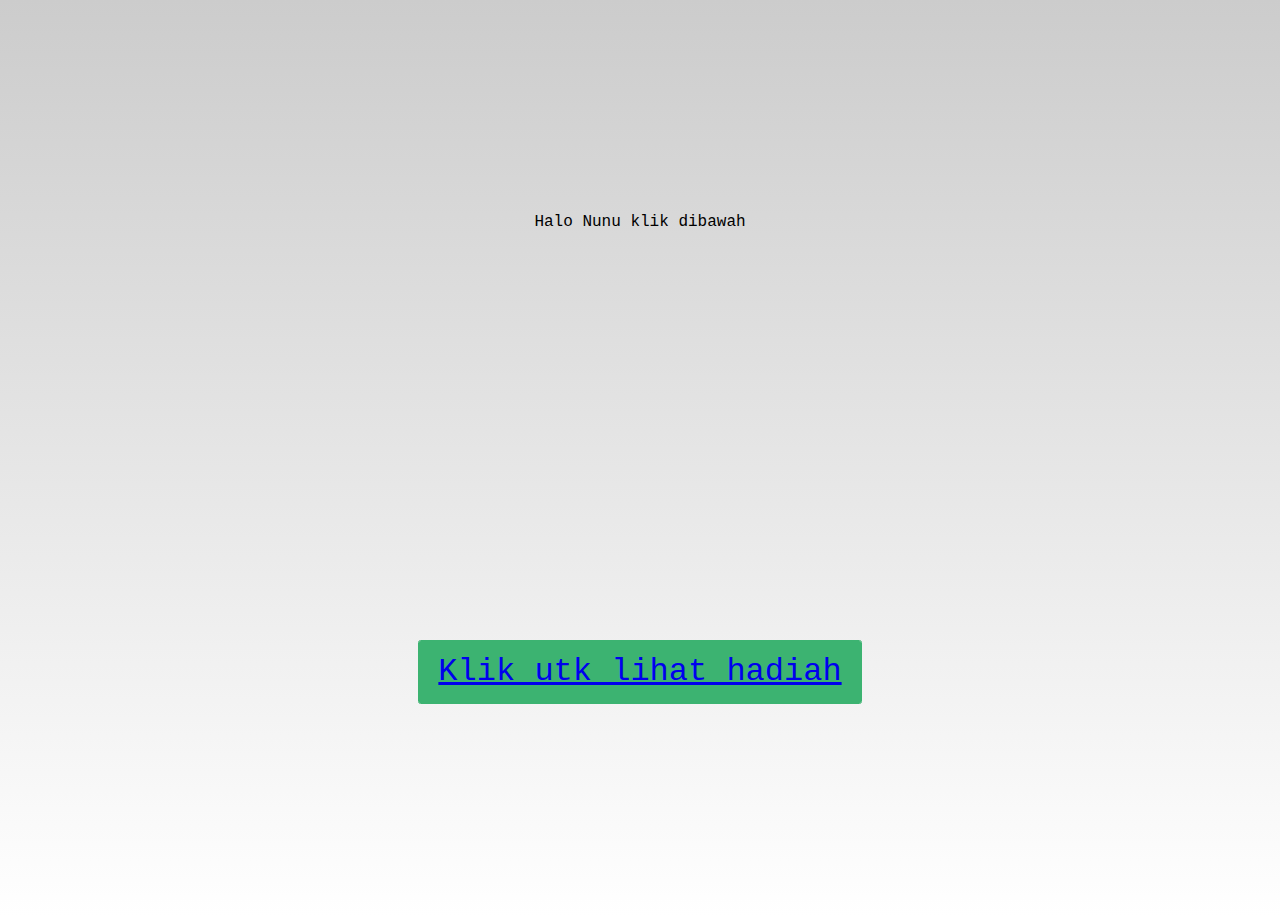
==== commit f0df6a7b: "rrr" ====
--- a/index.html
+++ b/index.html
@@ -8,8 +8,9 @@
 </head>
 <body>
 <!-- partial:index.partial.html -->
+Halo Nunu
 klik dibawah
-<button autofocus><a href="flower.html">Halo Nunu</a></button>
+<button autofocus><a href="flower.html">Klik utk lihat hadiah</a></button>
 <!-- partial -->
   <script  src="./scriptbutton.js"></script>
 
